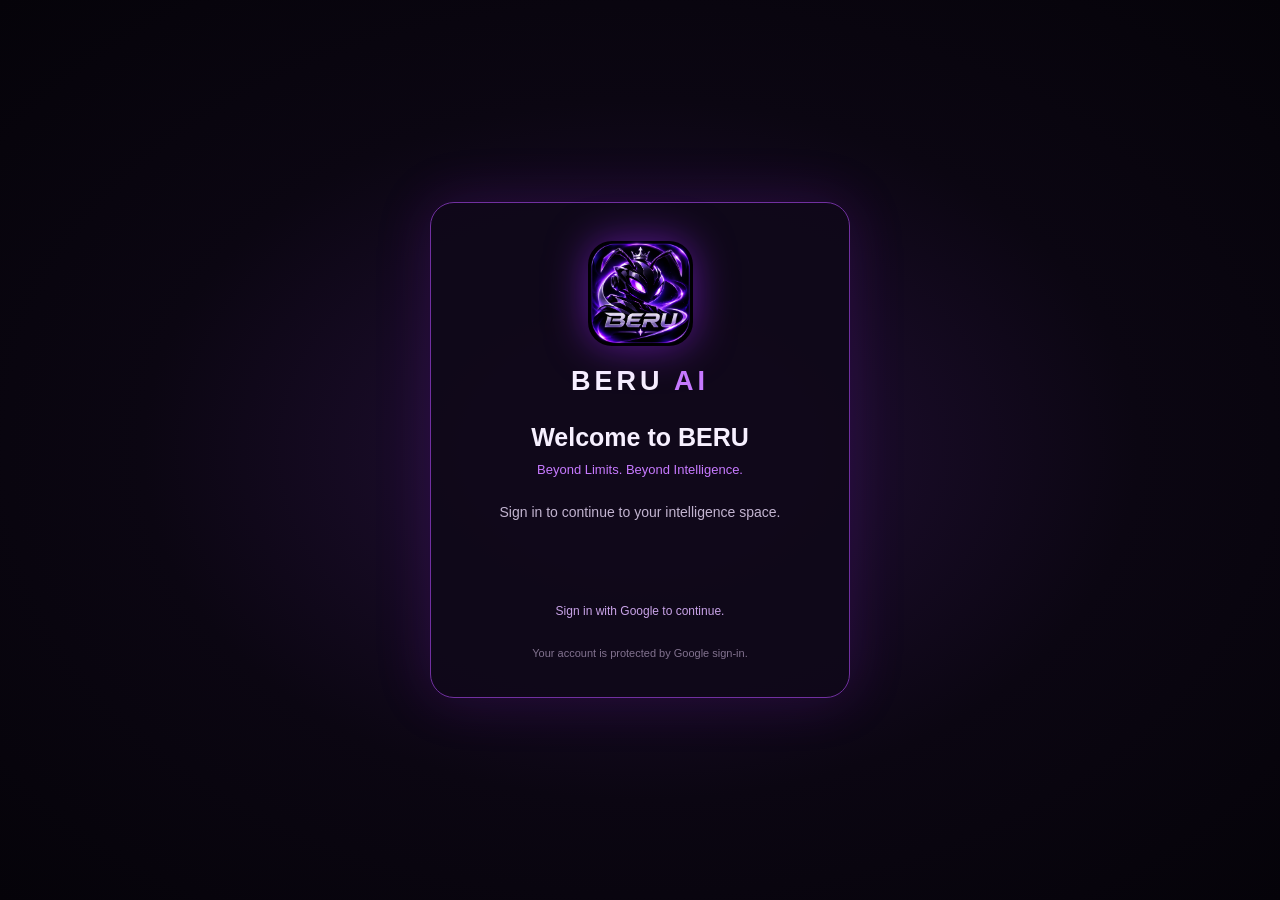
==== index.html @ 37fcba0b "Fix BERU app icons to use uploaded PNG assets" ====
<!DOCTYPE html>
<html lang="en">
<head>
  <meta charset="UTF-8">
  <meta name="viewport" content="width=device-width, initial-scale=1.0">
  <meta name="theme-color" content="#08000f">
  <meta name="mobile-web-app-capable" content="yes">
  <meta name="apple-mobile-web-app-capable" content="yes">
  <meta name="apple-mobile-web-app-status-bar-style" content="black-translucent">
  <link rel="manifest" href="manifest.json">
  <link rel="apple-touch-icon" href="assets/images/beru-logo.png">
  <meta name="description" content="BERU AI - Beyond Limits. Beyond Intelligence.">
  <title>BERU AI</title>
  <link rel="icon" type="image/png" href="assets/images/beru-pwa.png">
  <link rel="stylesheet" href="style.css">
</head>
<body>
  <section id="authScreen" class="auth-screen">
    <div class="auth-card">
      <img src="assets/images/beru-logo.png" alt="BERU AI" class="auth-logo">
      <div class="auth-brand">BERU <span>AI</span></div>
      <h1>Welcome to BERU</h1>
      <p class="auth-subtitle">Beyond Limits. Beyond Intelligence.</p>
      <p class="auth-instruction">Sign in to continue to your intelligence space.</p>
      <div id="googleButton" class="google-button"></div>
      <p id="authStatus" class="auth-status" aria-live="polite">Loading secure sign-in...</p>
      <p class="auth-note">Your account is protected by Google sign-in.</p>
    </div>
  </section>

  <div class="app" id="beruApp">
    <aside class="sidebar">
      <div class="brand">
        <img src="assets/images/beru-logo.png" alt="BERU">
        <span>BERU <b>AI</b></span>
      </div>
      <button id="newChat" class="new-chat">+ New Chat</button>
      <div class="history-heading">Recent chats</div>
      <div id="chatHistory" class="chat-history" aria-label="Chat history"></div>
      <div class="sidebar-footer">
        Beyond Limits.<br>
        Beyond Intelligence.
      </div>
    </aside>

    <main class="main">
      <header class="topbar">
        <button id="menuBtn" class="menu-btn">☰</button>
        <span>BERU AI</span>
        <div class="account-area">
          <span class="status">● ONLINE</span>
          <div id="coinBalance" class="coin-balance" hidden aria-label="BERU Coins balance"><span>✦</span><strong id="walletBalance">0</strong><small>BC</small></div>
          <button id="accountMenuBtn" class="account-menu-trigger" type="button" aria-label="Open account menu" aria-expanded="false">
            <img id="accountPicture" class="account-picture" alt="Profile" hidden>
            <span id="accountInitials" class="account-initials">B</span>
            <span class="account-trigger-name" id="accountTriggerName">Account</span>
            <span class="account-chevron">⌄</span>
          </button>
        </div>
      </header>

      <section id="commerceHub" class="commerce-hub" hidden>
        <div class="commerce-heading"><div><span class="commerce-eyebrow">BERU ECOSYSTEM</span><h1 id="commerceTitle">Subscriptions</h1><p id="commerceSubtitle">Choose the BERU plan that matches your needs.</p></div><button id="commerceBack" class="commerce-back" type="button">← Back to chat</button></div>
        <nav class="commerce-tabs" aria-label="Marketplace sections">
<button type="button" data-commerce-tab="subscriptions" class="commerce-tab active">♛ Subscriptions</button>
          <button type="button" data-commerce-tab="coins" class="commerce-tab">✦ Coins</button>
        </nav>
        <section class="commerce-view" data-commerce-view="subscriptions" hidden>
          <div class="commerce-section-intro"><h2>Choose your BERU plan</h2><p>Every plan uses BERU Coins. Higher plans provide larger daily coin allowances and higher service limits. No plan makes services unlimited.</p></div>
          <div class="plan-grid">
            <article class="plan-card"><span class="plan-name">FREE</span><strong class="plan-price">Free</strong><p class="plan-coins">100 <small>BC / day</small></p><ul><li>Core BERU assistant</li><li>Standard usage limits</li><li>Daily coin refresh</li></ul><button type="button" class="plan-button current" data-plan="FREE">Current entry plan</button></article>
            <article class="plan-card"><span class="plan-name">BASIC</span><strong class="plan-price">BASIC</strong><p class="plan-coins">300 <small>BC / day</small></p><ul><li>More daily coins</li><li>Higher usage limits</li><li>Access to eligible tools</li></ul><button type="button" class="plan-button" data-plan="BASIC" disabled>Purchase unavailable</button></article>
            <article class="plan-card featured"><span class="plan-ribbon">POPULAR</span><span class="plan-name">PRO</span><strong class="plan-price">PRO</strong><p class="plan-coins">700 <small>BC / day</small></p><ul><li>Expanded daily allowance</li><li>Higher service limits</li><li>Priority features as released</li></ul><button type="button" class="plan-button" data-plan="PRO" disabled>Purchase unavailable</button></article>
            <article class="plan-card"><span class="plan-name">ULTIMATE</span><strong class="plan-price">ULTIMATE</strong><p class="plan-coins">1,500 <small>BC / day</small></p><ul><li>Largest daily allowance</li><li>Highest plan limits</li><li>Eligible advanced tools</li></ul><button type="button" class="plan-button" data-plan="ULTIMATE" disabled>Purchase unavailable</button></article>
          </div>
          <p class="commerce-note">Plan allowances shown are current test values and can be changed from BERU Admin. Subscription checkout is not connected yet.</p>
        </section>
        <section class="commerce-view" data-commerce-view="coins" hidden>
          <div class="wallet-overview"><div><span class="commerce-eyebrow">YOUR UNIFIED WALLET</span><h2>BERU Coins</h2><p>One balance for BERU services.</p></div><div class="wallet-total"><strong id="commerceWalletBalance">—</strong><span>BC AVAILABLE</span></div></div>
          <div class="coin-info-grid"><article class="coin-info-card"><span>DAILY ALLOWANCE</span><strong id="dailyCoinAllowance">—</strong><small>Coins granted by your current plan</small></article><article class="coin-info-card"><span>ACTIVE PLAN</span><strong id="walletPlanName">FREE</strong><small id="walletPlanExpiry">Plan information</small></article><article class="coin-info-card"><span>WALLET TYPE</span><strong>Unified</strong><small>Credits are tracked by source and expiry</small></article></div>
          <div class="coin-pack-heading"><div><h3>Coin packs</h3><p>Extra coins for using BERU services.</p></div><span class="commerce-status planned">PAYMENTS COMING SOON</span></div>
          <div class="coin-pack-grid"><article class="coin-pack"><strong>Starter</strong><b>500 BC</b><small>For occasional use</small><button type="button" disabled>Not available yet</button></article><article class="coin-pack"><strong>Plus</strong><b>1,500 BC</b><small>For regular use</small><button type="button" disabled>Not available yet</button></article><article class="coin-pack"><strong>Power</strong><b>5,000 BC</b><small>For intensive use</small><button type="button" disabled>Not available yet</button></article></div>
          <section class="coin-history panel-lite"><div class="coin-history-head"><h3>Wallet activity</h3><button id="refreshWallet" type="button">↻ Refresh</button></div><div id="coinTransactions" class="coin-transactions"><p class="empty-transactions">Loading wallet activity…</p></div></section>
          <p class="commerce-note">Daily coins refresh according to your plan. Unused daily coins expire; purchased coins will follow their own expiry rules. No payment is processed in this section.</p>
        </section>
      </section>
      <section class="welcome" id="welcome">
        <img src="assets/images/beru-logo.png" alt="BERU Logo">
        <h1>AWAKEN YOUR <span>INTELLIGENCE</span></h1>
        <p>Your world of intelligence starts here.</p>
      </section>

      <section id="messages" class="messages"></section>

      <div id="attachmentPreview" class="attachment-preview" hidden></div>
      <form id="chatForm" class="chat-box">
        <input id="imageInput" type="file" accept="image/*" hidden>
        <button id="attachImageBtn" class="chat-tool-btn" type="button" aria-label="Attach image" title="Attach image">＋</button>
        <textarea id="userInput" placeholder="Ask BERU anything..." rows="1"></textarea>
        <button id="voiceBtn" class="chat-tool-btn voice-tool-btn" type="button" aria-label="Voice message" title="Voice message">🎙</button>
        <button id="sendBtn" type="submit" aria-label="Send message">➤</button>
      </form>
      <p id="voiceStatus" class="voice-status" aria-live="polite"></p>

      <footer class="disclaimer">
        BERU AI can make mistakes. Verify important information.
      </footer>
    </main>
  </div>

  <div id="accountDropdown" class="account-dropdown" hidden>
    <div class="dropdown-user">
      <img id="dropdownPicture" class="dropdown-picture" alt="" hidden>
      <span id="dropdownInitials" class="dropdown-initials">B</span>
      <div class="dropdown-user-text">
        <strong id="dropdownName">BERU User</strong>
        <small id="dropdownEmail">Signed in</small>
        <span id="dropdownPlan" class="plan-pill">FREE PLAN</span>
      </div>
    </div>
    <button class="dropdown-item" type="button" data-panel="settings"><span>⚙</span><span data-i18n="settings">Settings</span></button>
    <button class="dropdown-item" type="button" data-panel="redeem"><span>◇</span><span data-i18n="redeem">Redeem Code</span></button>
    <button class="dropdown-item account-commerce-item" type="button" data-commerce-open="subscriptions" onclick="window.openBeruCommerce(&quot;subscriptions&quot;)"><span>♛</span><span>Subscriptions &amp; Plans</span></button>
    <button class="dropdown-item account-commerce-item" type="button" data-commerce-open="coins" onclick="window.openBeruCommerce(&quot;coins&quot;)"><span>✦</span><span>BERU Coins &amp; Offers</span></button>
    <button class="dropdown-item" type="button" data-panel="about"><span>ⓘ</span><span data-i18n="about">About BERU AI</span></button>
    <button class="dropdown-item" type="button" data-panel="report"><span>⚑</span><span data-i18n="report">Report a problem</span></button>
    <div class="dropdown-divider"></div>
    <button id="menuLogoutBtn" class="dropdown-item danger" type="button"><span>↪</span><span data-i18n="logout">Log out</span></button>
  </div>

  <div id="settingsOverlay" class="settings-overlay" hidden>
    <section class="settings-dialog" role="dialog" aria-modal="true" aria-labelledby="settingsTitle">
      <header class="settings-header">
        <div><small>BERU AI</small><h2 id="settingsTitle">Settings</h2></div>
        <button id="closeSettings" class="close-settings" type="button" aria-label="Close">×</button>
      </header>
      <nav class="settings-tabs">
        <button class="settings-tab active" type="button" data-tab="preferences">Preferences</button>
        <button class="settings-tab" type="button" data-tab="redeem">Redeem Code</button>
        <button class="settings-tab" type="button" data-tab="about">About</button>
        <button class="settings-tab" type="button" data-tab="report">Report</button>
      </nav>
      <div class="settings-content">
        <section class="settings-panel active" data-panel-content="preferences">
          <h3 data-i18n="personalization">Personalization</h3>
          <label class="setting-row"><span><strong data-i18n="appearance">Appearance</strong><small data-i18n="appearanceDesc">Choose light or dark mode</small></span><select id="themeSelect"><option value="dark">Dark</option><option value="light">Light</option></select></label>
          <label class="setting-row"><span><strong data-i18n="language">Language</strong><small data-i18n="languageDesc">Choose your app language</small></span><select id="languageSelect"><option value="en">English</option><option value="ar">العربية</option><option value="fr">Français</option></select></label>
        </section>
        <section class="settings-panel" data-panel-content="redeem">
          <div class="panel-icon">◇</div><h3 data-i18n="redeemTitle">Redeem a code</h3>
          <p data-i18n="redeemDesc">Enter a BERU promo code to activate a subscription or discount.</p>
          <form id="redeemForm" class="panel-form"><input id="redeemInput" type="text" maxlength="64" autocomplete="off" placeholder="Enter your promo code" required><button type="submit" data-i18n="redeemButton">Continue</button></form>
          <p id="redeemStatus" class="panel-status" aria-live="polite">Code activation will be available when the secure redemption service is connected.</p>
        </section>
        <section class="settings-panel" data-panel-content="about">
          <div class="about-brand">BERU <span>AI</span></div><h3>Beyond Limits. Beyond Intelligence.</h3>
          <p data-i18n="aboutDesc">Your intelligent space for ideas, answers and creation.</p>
          <div class="about-version">BERU AI · Web Edition</div>
        </section>
        <section class="settings-panel" data-panel-content="report">
          <h3 data-i18n="reportTitle">Report a problem</h3><p data-i18n="reportDesc">Tell us what happened. Your report will be sent securely to the BERU team.</p>
          <form id="reportForm" class="panel-form report-form"><input id="reportSubject" type="text" maxlength="120" placeholder="Subject" required><textarea id="reportMessage" rows="4" maxlength="2000" placeholder="Describe the problem..." required></textarea><button type="submit" data-i18n="copyReport">Send report</button></form>
          <p id="reportStatus" class="panel-status" aria-live="polite"></p>
        </section>
      </div>
    </section>
  </div>

  <div id="pwaInstallBar" class="pwa-install-bar" hidden><span><strong>Install BERU AI</strong><small>Use BERU like an app on your phone.</small></span><button id="pwaInstallBtn" type="button">Install</button><button id="pwaInstallClose" type="button" aria-label="Dismiss">×</button></div>
  <script src="script.js"></script>
  <script src="pwa.js"></script>
  <script src="https://accounts.google.com/gsi/client" async defer onload="window.beruGoogleLibraryLoaded && window.beruGoogleLibraryLoaded()"></script>
</body>
</html>
---- style.css ----
:root {
  --bg: #07040d;
  --panel: #10091b;
  --purple: #941cff;
  --light-purple: #c77aff;
  --text: #f7f0ff;
  --muted: #a69ab5;
}
* { margin: 0; padding: 0; box-sizing: border-box; }
body { min-height: 100vh; background: var(--bg); color: var(--text); font-family: Arial, sans-serif; }
.auth-screen {
  min-height: 100vh; width: 100%; display: flex; align-items: center; justify-content: center;
  padding: 24px; background: radial-gradient(ellipse at center, #241039 0%, #0b0612 55%, #050309 100%);
}
.auth-card {
  width: 100%; max-width: 420px; padding: 38px 25px; text-align: center;
  background: rgba(15, 8, 25, .94); border: 1px solid #7130a0; border-radius: 24px;
  box-shadow: 0 0 55px #8d20d533;
}
.auth-logo { width: 105px; height: 105px; object-fit: cover; border-radius: 24px; margin-bottom: 16px; filter: drop-shadow(0 0 20px #9c24ff88); }
.auth-brand { font-size: 27px; font-weight: bold; letter-spacing: 4px; }
.auth-brand span { color: #c77aff; }
.auth-card h1 { margin-top: 26px; font-size: 25px; }
.auth-subtitle { margin-top: 10px; color: #c77aff; font-size: 13px; }
.auth-instruction { margin: 24px 0 20px; color: #c2b4d0; font-size: 14px; line-height: 1.6; }
.google-button { min-height: 44px; display: flex; justify-content: center; }
.auth-status { margin-top: 17px; color: #c9a3e8; font-size: 12px; min-height: 18px; }
.auth-status.error { color: #ff8b9a; }
.auth-note { margin-top: 25px; color: #82728f; font-size: 11px; }
.app { display: none; min-height: 100vh; background: linear-gradient(rgba(5,2,12,.78), rgba(5,2,12,.88)), url("assets/images/beru-background.png") center / cover fixed; }
.app.authenticated { display: flex; }
.sidebar { width: 260px; min-height: 100vh; background: rgba(8,4,16,.94); border-right: 1px solid #542080; padding: 25px 18px; display: flex; flex-direction: column; }
.brand { display: flex; align-items: center; gap: 12px; font-size: 25px; font-weight: bold; letter-spacing: 2px; margin-bottom: 45px; }
.brand img { width: 48px; height: 48px; object-fit: cover; border-radius: 12px; }
.brand b { color: var(--light-purple); }
.new-chat { padding: 15px; color: white; background: linear-gradient(110deg, #7212cb, #a32aff); border: 1px solid #d18cff; border-radius: 12px; font-size: 15px; cursor: pointer; box-shadow: 0 0 20px #8b20dc55; }
.sidebar-footer { margin-top: auto; color: #9d7bb9; font-size: 12px; line-height: 2; text-align: center; }
.main { flex: 1; min-width: 0; min-height: 100vh; display: flex; flex-direction: column; position: relative; }
.topbar { min-height: 75px; padding: 0 30px; display: flex; align-items: center; justify-content: space-between; background: rgba(10,5,18,.75); border-bottom: 1px solid #532078; font-weight: bold; letter-spacing: 2px; }
.account-area { display: flex; align-items: center; gap: 14px; }
.status { font-size: 11px; color: #bd77ff; letter-spacing: 1px; }
.account-name { max-width: 150px; overflow: hidden; text-overflow: ellipsis; white-space: nowrap; font-size: 12px; color: #d9c2ee; letter-spacing: 0; }
.logout-btn { padding: 8px 12px; border: 1px solid #7130a0; border-radius: 9px; background: #21102f; color: #e9d5ff; cursor: pointer; font-size: 12px; }
.menu-btn { display: none; background: none; color: white; border: none; font-size: 23px; }
.welcome { flex: 1; display: flex; flex-direction: column; align-items: center; justify-content: center; text-align: center; padding: 30px 15px; }
.welcome img { width: 160px; height: 160px; object-fit: cover; border-radius: 30px; filter: drop-shadow(0 0 25px #9c24ff88); margin-bottom: 25px; }
.welcome h1 { font-size: clamp(23px, 4vw, 40px); letter-spacing: 2px; }
.welcome h1 span { display: block; margin-top: 10px; color: #bd71ff; text-shadow: 0 0 20px #a329ff; }
.welcome p { color: var(--muted); margin-top: 17px; font-size: 15px; }
.messages { width: 100%; max-width: 850px; margin: 0 auto; padding: 15px 20px; }
.chat-box { width: calc(100% - 40px); max-width: 850px; margin: 20px auto 10px; padding: 12px 15px; display: flex; align-items: center; gap: 12px; background: rgba(19,10,30,.95); border: 1px solid #8736c2; border-radius: 18px; box-shadow: 0 0 25px #8d19d522; }
.chat-box textarea { flex: 1; resize: none; outline: none; border: none; background: transparent; color: white; font-size: 15px; padding: 10px; font-family: inherit; }
.chat-box textarea::placeholder { color: #8e7a9f; }
.chat-box button { width: 43px; height: 43px; border: none; border-radius: 12px; color: white; background: linear-gradient(135deg, #8d20e6, #c45aff); font-size: 20px; cursor: pointer; }
.chat-box button:hover { box-shadow: 0 0 20px #b348ff; }
.disclaimer { text-align: center; padding: 10px 15px 20px; font-size: 11px; color: #887895; }
@media (max-width: 700px) {
  .sidebar { display: none; }
  .menu-btn { display: block; }
  .topbar { min-height: 65px; padding: 0 12px; letter-spacing: 1px; }
  .account-area { gap: 7px; }
  .account-name { display: none; }
  .status { font-size: 9px; }
  .logout-btn { padding: 7px 8px; }
  .welcome img { width: 125px; height: 125px; }
  .welcome h1 { font-size: 25px; }
  .chat-box { width: calc(100% - 24px); }
  .sidebar.open { display: flex !important; position: fixed; z-index: 1000; top: 65px; bottom: 0; left: 0; width: 260px; min-height: auto; box-shadow: 10px 0 35px #000; }
}


/* BERU account profile */
.account-profile {
  display: flex;
  align-items: center;
  gap: 9px;
  min-width: 0;
}
.account-picture {
  width: 34px;
  height: 34px;
  border-radius: 50%;
  object-fit: cover;
  border: 1px solid #b66aff;
  box-shadow: 0 0 12px #9c35df55;
}
.account-details {
  display: flex;
  flex-direction: column;
  gap: 3px;
  min-width: 0;
}
.account-plan {
  color: #c77aff;
  font-size: 9px;
  font-weight: bold;
  letter-spacing: 1px;
}
@media (max-width: 700px) {
  .account-profile { gap: 0; }
  .account-picture { width: 30px; height: 30px; }
  .account-details { display: none; }
}


/* Account dropdown and settings workspace */
.account-menu-trigger { display:flex; align-items:center; gap:9px; padding:6px 10px; border:1px solid #63318a; border-radius:14px; background:rgba(35,16,52,.82); color:var(--text); cursor:pointer; }
.account-trigger-name { max-width:125px; overflow:hidden; text-overflow:ellipsis; white-space:nowrap; font-size:12px; letter-spacing:0; }
.account-chevron { color:#c77aff; font-size:18px; }
.account-initials,.dropdown-initials { width:34px; height:34px; display:flex; align-items:center; justify-content:center; border-radius:50%; background:linear-gradient(135deg,#7621b5,#c45aff); color:#fff; font-weight:bold; border:1px solid #d9a6ff; }
.account-dropdown { position:fixed; z-index:1500; top:68px; right:18px; width:min(320px,calc(100vw - 24px)); padding:10px; border:1px solid #63318a; border-radius:17px; background:#130b1e; box-shadow:0 18px 55px #0009; color:#f7f0ff; }
.account-dropdown[hidden],.settings-overlay[hidden] { display:none !important; }
.dropdown-user { display:flex; align-items:center; gap:12px; padding:12px 10px 15px; }
.dropdown-picture { width:43px; height:43px; border-radius:50%; object-fit:cover; border:1px solid #bd71ff; }
.dropdown-initials { width:43px; height:43px; flex:none; }
.dropdown-user-text { display:flex; flex-direction:column; gap:4px; min-width:0; }
.dropdown-user-text strong { font-size:14px; overflow:hidden; text-overflow:ellipsis; white-space:nowrap; }
.dropdown-user-text small { color:#aa9bb8; font-size:11px; overflow:hidden; text-overflow:ellipsis; }
.plan-pill { align-self:flex-start; padding:3px 7px; border-radius:20px; color:#e4c4ff; background:#49206a; font-size:9px; font-weight:bold; letter-spacing:1px; }
.dropdown-item { width:100%; display:flex; align-items:center; gap:12px; padding:12px 11px; border:0; border-radius:10px; background:transparent; color:#eee2f8; text-align:left; cursor:pointer; font-size:13px; }
.dropdown-item:hover { background:#2a173b; }
.dropdown-item > span:first-child { width:20px; color:#c77aff; text-align:center; font-size:17px; }
.dropdown-item.danger { color:#ffb3bd; }
.dropdown-divider { height:1px; margin:5px 4px; background:#392448; }
.settings-overlay { position:fixed; inset:0; z-index:2000; display:flex; align-items:center; justify-content:center; padding:16px; background:#05020bcc; backdrop-filter:blur(7px); }
.settings-dialog { width:min(720px,100%); max-height:min(760px,92vh); overflow:auto; border:1px solid #6c3592; border-radius:20px; background:#10091a; color:#f7f0ff; box-shadow:0 25px 90px #000b; }
.settings-header { display:flex; align-items:center; justify-content:space-between; padding:22px 24px; border-bottom:1px solid #392448; }
.settings-header small { color:#b66aff; letter-spacing:2px; font-size:10px; }
.settings-header h2 { margin-top:5px; font-size:23px; }
.close-settings { width:35px; height:35px; border:0; border-radius:9px; background:#281638; color:#fff; font-size:25px; cursor:pointer; }
.settings-tabs { display:flex; gap:5px; padding:12px 18px; overflow-x:auto; border-bottom:1px solid #392448; }
.settings-tab { flex:none; padding:9px 12px; border:0; border-radius:9px; background:transparent; color:#b9a8c8; cursor:pointer; font-size:12px; }
.settings-tab.active { background:#462064; color:#fff; }
.settings-content { padding:24px; }
.settings-panel { display:none; }
.settings-panel.active { display:block; }
.settings-panel h3 { margin-bottom:9px; font-size:18px; }
.settings-panel p { color:#aa9bb8; font-size:13px; line-height:1.7; }
.setting-row { display:flex; align-items:center; justify-content:space-between; gap:15px; padding:17px 0; border-bottom:1px solid #392448; }
.setting-row span { display:flex; flex-direction:column; gap:5px; }
.setting-row strong { font-size:14px; }
.setting-row small { color:#aa9bb8; font-size:11px; }
.setting-row select,.panel-form input,.panel-form textarea { padding:11px 12px; border:1px solid #654080; border-radius:10px; background:#1c1028; color:#fff; outline:none; }
.panel-icon { color:#c77aff; font-size:30px; margin-bottom:10px; }
.panel-form { display:flex; gap:9px; margin-top:18px; }
.panel-form input { flex:1; min-width:0; }
.panel-form button { padding:11px 16px; border:0; border-radius:10px; background:linear-gradient(110deg,#7212cb,#a32aff); color:#fff; font-weight:bold; cursor:pointer; }
.panel-status { margin-top:13px; font-size:12px !important; }
.about-brand { margin:8px 0 18px; font-size:28px; font-weight:bold; letter-spacing:4px; }
.about-brand span { color:#c77aff; }
.about-version { margin-top:22px; color:#9d7bb9; font-size:11px; }
.report-form { flex-direction:column; }
.report-form textarea { resize:vertical; min-height:110px; font:inherit; }
.report-form button { align-self:flex-start; }
:root[data-theme="light"] { --bg:#f4f0f8; --panel:#fff; --text:#21142d; --muted:#655a70; }
:root[data-theme="light"] body { background:#f4f0f8; color:#21142d; }
:root[data-theme="light"] .app { background:linear-gradient(#ffffffd9,#f7f2fbe8),url("assets/images/beru-background.png") center/cover fixed; }
:root[data-theme="light"] .topbar,:root[data-theme="light"] .sidebar { background:rgba(255,255,255,.94); color:#281638; border-color:#dfc8ef; }
:root[data-theme="light"] .chat-box { background:#fff; border-color:#c7a2df; }
:root[data-theme="light"] .chat-box textarea { color:#21142d; }
:root[data-theme="light"] .welcome p,:root[data-theme="light"] .disclaimer { color:#655a70; }
:root[data-theme="light"] .account-dropdown,:root[data-theme="light"] .settings-dialog { background:#fff; color:#241530; }
:root[data-theme="light"] .dropdown-item { color:#352344; }
:root[data-theme="light"] .dropdown-item:hover { background:#f0e5f8; }
:root[data-theme="light"] .settings-header,:root[data-theme="light"] .settings-tabs,:root[data-theme="light"] .setting-row { border-color:#eadcf2; }
:root[data-theme="light"] .settings-panel p,:root[data-theme="light"] .setting-row small,:root[data-theme="light"] .dropdown-user-text small { color:#71627e; }
:root[data-theme="light"] .setting-row select,:root[data-theme="light"] .panel-form input,:root[data-theme="light"] .panel-form textarea { background:#faf7fc; color:#241530; border-color:#d5c0e3; }
@media(max-width:700px) {
 .account-trigger-name,.account-chevron { display:none; }
 .account-menu-trigger { padding:4px; border-radius:50%; }
 .account-dropdown { top:61px; right:10px; }
 .settings-overlay { padding:8px; align-items:flex-end; }
 .settings-dialog { max-height:92vh; border-radius:18px 18px 12px 12px; }
 .settings-content { padding:18px; }
 .settings-header { padding:17px 18px; }
 .panel-form { flex-direction:column; }
 .panel-form button { width:100%; }
}


/* Fix avatar fallbacks and force the selected settings panel to render */
.account-initials[hidden],
.dropdown-initials[hidden],
.account-picture[hidden],
.dropdown-picture[hidden] { display:none !important; }
.settings-panel[hidden] { display:none !important; }
.settings-panel:not([hidden]) { display:block !important; }
.settings-content { display:block !important; min-height:190px; }
.settings-panel h3 { display:block; color:inherit; margin:0 0 12px; }
.settings-panel p { display:block; }


/* Chat attachments and voice input */
.chat-box { gap:8px; }
.chat-tool-btn { flex:none; width:39px; height:39px; border:1px solid #75409a; border-radius:11px; background:#241333; color:#d9a6ff; font-size:21px; cursor:pointer; display:flex; align-items:center; justify-content:center; }
.chat-tool-btn:hover { background:#462064; }
.voice-tool-btn { font-size:18px; }
.voice-tool-btn.recording { background:#8c1d42; color:#fff; border-color:#ff779d; animation:voicePulse 1s infinite; }
@keyframes voicePulse { 50% { box-shadow:0 0 0 6px #ff4f8233; } }
.attachment-preview { width:calc(100% - 40px); max-width:850px; margin:10px auto 0; padding:8px 12px; display:flex; align-items:center; gap:10px; border:1px solid #75409a; border-radius:13px; background:#160d21; color:#d9c2ee; font-size:12px; }
.attachment-preview[hidden] { display:none !important; }
.attachment-preview img { width:54px; height:54px; object-fit:cover; border-radius:8px; }
.attachment-preview span { flex:1; overflow:hidden; text-overflow:ellipsis; white-space:nowrap; }
.attachment-preview button { border:0; background:transparent; color:#ff9bb4; font-size:24px; cursor:pointer; }
.voice-status { min-height:17px; padding:0 20px 8px; text-align:center; color:#b98bd6; font-size:11px; }
.message-bubble { max-width:85%; padding:12px; margin:0 20px 12px auto; border:1px solid #9636d5; border-radius:14px; background:#351052; }
.image-message { width:fit-content; }
.chat-attached-image { display:block; max-width:min(260px,65vw); max-height:320px; object-fit:contain; border-radius:9px; }
.image-caption { margin-top:6px; color:#d9c2ee; font-size:10px; overflow-wrap:anywhere; }
:root[data-theme="light"] .attachment-preview { background:#fff; color:#352344; }
:root[data-theme="light"] .chat-tool-btn { background:#f2e6fa; color:#6f2b9a; }
@media(max-width:700px) {
 .chat-box { width:calc(100% - 24px); padding:9px; gap:5px; }
 .chat-tool-btn { width:34px; height:36px; }
 .chat-box textarea { min-width:0; padding:7px 4px; font-size:14px; }
 .chat-box button[type="submit"] { width:39px; height:39px; flex:none; }
 .attachment-preview { width:calc(100% - 24px); }
}


/* Conversation history */
.history-heading { margin:24px 8px 10px; color:#b98bd6; font-size:11px; font-weight:700; letter-spacing:1.2px; text-transform:uppercase; }
.chat-history { display:flex; flex-direction:column; gap:5px; overflow-y:auto; max-height:calc(100vh - 245px); padding:0 2px 12px; }
.history-empty { padding:8px 9px; color:#8e7a9f; font-size:11px; line-height:1.6; }
.history-row { display:flex; align-items:center; gap:4px; border:1px solid transparent; border-radius:10px; }
.history-row.active { background:#28143a; border-color:#60327f; }
.history-open { flex:1; min-width:0; padding:10px 9px; overflow:hidden; border:0; background:transparent; color:#d9c2ee; text-align:left; text-overflow:ellipsis; white-space:nowrap; font-size:12px; cursor:pointer; }
.history-delete { flex:none; width:28px; height:28px; border:0; border-radius:7px; background:transparent; color:#a98dbb; font-size:18px; cursor:pointer; }
.history-delete:hover { background:#49203a; color:#ff9bb4; }
:root[data-theme="light"] .history-open { color:#352344; }
:root[data-theme="light"] .history-row.active { background:#f0e5f8; border-color:#d5b6e8; }
:root[data-theme="light"] .history-heading,:root[data-theme="light"] .history-empty { color:#78618a; }
@media(max-width:700px) {
  .chat-history { max-height:calc(100vh - 220px); }
}


/* BERU Coins wallet balance */
.coin-balance{display:flex;align-items:center;gap:5px;padding:7px 10px;border:1px solid #8b682b;border-radius:12px;background:linear-gradient(135deg,#2a1d0b,#17101d);color:#f3cf78;font-size:12px;white-space:nowrap;box-shadow:0 0 14px #d6a33a18}.coin-balance>span{font-size:15px}.coin-balance strong{font-size:13px;font-variant-numeric:tabular-nums}.coin-balance small{font-size:9px;letter-spacing:.6px;color:#c9a85f}.coin-balance[hidden]{display:none!important}@media(max-width:700px){.coin-balance{padding:6px 8px;gap:4px}.coin-balance strong{font-size:11px}.account-area{gap:6px}}



/* BERU marketplace: store, subscriptions and unified coins wallet */
.commerce-nav-title{padding:20px 10px 7px;color:#9876ad;font-size:9px;font-weight:800;letter-spacing:1.5px}
.commerce-nav-btn{display:flex;align-items:center;gap:11px;width:100%;padding:11px 12px;border:1px solid transparent;border-radius:11px;background:transparent;color:#c8b5d8;text-align:left;font-size:12px;cursor:pointer}
.commerce-nav-btn span{width:18px;color:#e7bd65;text-align:center;font-size:16px}
.commerce-nav-btn:hover{background:#21112f;border-color:#5b3472;color:#fff}
.commerce-hub{width:min(1160px,100%);margin:0 auto;padding:26px 28px 42px;overflow-y:auto;max-height:calc(100vh - 74px)}
.commerce-hub[hidden]{display:none!important}
.commerce-heading{display:flex;align-items:center;justify-content:space-between;gap:14px;margin-bottom:22px}
.commerce-eyebrow{display:block;color:#d4ad61;font-size:9px;font-weight:800;letter-spacing:2px}
.commerce-heading h1{margin:5px 0;font-size:28px;color:#f5eaff}
.commerce-heading p,.commerce-section-intro p,.commerce-intro p{margin:0;color:#a994ba;font-size:12px;line-height:1.7}
.commerce-back{border:1px solid #523269;border-radius:10px;background:#170d23;color:#ddc8ee;padding:9px 12px;font-size:11px;white-space:nowrap}
.commerce-tabs{display:flex;gap:8px;border-bottom:1px solid #382148;margin-bottom:22px;overflow-x:auto}
.commerce-tab{padding:11px 16px;border:0;border-bottom:2px solid transparent;background:transparent;color:#a994ba;font-size:12px;white-space:nowrap;cursor:pointer}
.commerce-tab.active{border-bottom-color:#d4ad61;color:#f3d48a}
.commerce-view[hidden]{display:none!important}
.commerce-intro{display:flex;align-items:center;gap:15px;padding:19px;margin-bottom:18px;border:1px solid #4a315c;border-radius:16px;background:linear-gradient(110deg,#241333,#15101d)}
.commerce-mark{display:grid;place-items:center;width:48px;height:48px;flex:none;border-radius:14px;background:#34213b;color:#f0ca78;font-size:24px}
.commerce-intro h2,.commerce-section-intro h2{margin:0 0 5px;font-size:17px;color:#f4e9ff}
.commerce-grid{display:grid;grid-template-columns:repeat(3,minmax(0,1fr));gap:13px}
.commerce-card{position:relative;min-height:205px;padding:17px;border:1px solid #382448;border-radius:15px;background:linear-gradient(150deg,#170e22,#100a17);display:flex;flex-direction:column;align-items:flex-start}
.commerce-card-icon{display:grid;place-items:center;width:39px;height:39px;border-radius:12px;background:#2b1838;color:#e5bd70;font-size:20px;margin-bottom:13px}
.commerce-status{display:inline-flex;align-items:center;padding:4px 7px;border-radius:30px;font-size:8px;font-weight:800;letter-spacing:.8px}
.commerce-status.available{background:#173427;color:#81ddb0}.commerce-status.planned{background:#302314;color:#e5c17b}
.commerce-card>.commerce-status{position:absolute;top:17px;right:14px}
.commerce-card h3{margin:10px 0 5px;font-size:14px;color:#f1e6fa}
.commerce-card p{margin:0 0 15px;color:#a28eaf;font-size:11px;line-height:1.65;flex:1}
.commerce-action,.plan-button{width:100%;padding:10px 12px;border:1px solid #71438d;border-radius:9px;background:linear-gradient(110deg,#60258a,#39164f);color:#f8edff;font-size:11px;font-weight:700;cursor:pointer}
.commerce-action:disabled,.plan-button:disabled,.coin-pack button:disabled{opacity:.48;cursor:not-allowed}
.commerce-section-intro{margin-bottom:18px}
.commerce-section-intro h2{font-size:20px}
.plan-grid{display:grid;grid-template-columns:repeat(4,minmax(0,1fr));gap:12px}
.plan-card{position:relative;display:flex;flex-direction:column;padding:17px 14px;border:1px solid #463052;border-radius:15px;background:linear-gradient(155deg,#1b1026,#100a17);overflow:hidden}
.plan-card.featured{border-color:#b58a42;box-shadow:0 0 20px #d0a44a12}
.plan-name{color:#d3b5e7;font-size:10px;font-weight:900;letter-spacing:1.5px}
.plan-price{margin-top:9px;font-size:22px;color:#fff}
.plan-coins{margin:9px 0 12px;color:#f0c96f;font-size:21px;font-weight:900}
.plan-coins small{font-size:10px;font-weight:600;color:#bba77c}
.plan-card ul{padding-left:17px;margin:0 0 18px;flex:1;color:#b7a4c4;font-size:10px;line-height:2}
.plan-button{margin-top:auto}
.plan-button.current{background:#183426;border-color:#35684d;color:#9de5bd}
.plan-ribbon{position:absolute;right:-25px;top:13px;transform:rotate(35deg);width:95px;text-align:center;background:#b58a42;color:#170f0a;font-size:8px;font-weight:900;padding:4px}
.commerce-note{margin:16px 0 0;color:#927fa1;font-size:10px;line-height:1.7}
.wallet-overview{display:flex;align-items:center;justify-content:space-between;gap:15px;padding:20px;border:1px solid #70542d;border-radius:16px;background:linear-gradient(110deg,#291d0d,#17101d)}
.wallet-overview h2{margin:5px 0;font-size:21px;color:#fff0cb}.wallet-overview p{margin:0;color:#bcae94;font-size:11px}
.wallet-total{display:flex;flex-direction:column;align-items:flex-end}
.wallet-total strong{font-size:31px;color:#f2cc72;font-variant-numeric:tabular-nums}
.wallet-total span{font-size:8px;letter-spacing:1.5px;color:#c5a75f;font-weight:800}
.coin-info-grid{display:grid;grid-template-columns:repeat(3,minmax(0,1fr));gap:11px;margin:13px 0 22px}
.coin-info-card{padding:15px;border:1px solid #382448;border-radius:13px;background:#140d1d}
.coin-info-card>span{display:block;color:#987fa8;font-size:8px;letter-spacing:1px;font-weight:800}
.coin-info-card strong{display:block;margin:8px 0 3px;color:#f0d18b;font-size:19px}
.coin-info-card small{color:#a28eaf;font-size:9px}
.coin-pack-heading{display:flex;justify-content:space-between;align-items:center;gap:12px;margin:0 0 12px}
.coin-pack-heading h3,.coin-history h3{margin:0;color:#f0e5fa;font-size:14px}
.coin-pack-heading p{margin:4px 0 0;color:#9f8ba9;font-size:10px}
.coin-pack-grid{display:grid;grid-template-columns:repeat(3,minmax(0,1fr));gap:11px}
.coin-pack{display:flex;flex-direction:column;gap:7px;padding:15px;border:1px solid #49334f;border-radius:13px;background:#160e1d}
.coin-pack strong{font-size:11px;color:#d5c2e1}.coin-pack b{font-size:21px;color:#efc66d}.coin-pack small{color:#9d8aa9;font-size:9px}
.coin-pack button{margin-top:5px;padding:9px;border:1px solid #4b3855;border-radius:8px;background:#21172a;color:#bcaac7;font-size:9px}
.panel-lite{margin-top:20px;padding:16px;border:1px solid #382448;border-radius:14px;background:#130c1b}
.coin-history-head{display:flex;justify-content:space-between;align-items:center;margin-bottom:10px}
.coin-history-head button{border:1px solid #4b345c;border-radius:8px;background:#20142b;color:#d9c5e8;padding:6px 9px;font-size:10px}
.coin-transactions{display:grid;gap:7px}
.transaction-row{display:flex;justify-content:space-between;align-items:center;gap:10px;padding:10px;border:1px solid #2d1e39;border-radius:9px;background:#100a16}
.transaction-info{min-width:0}.transaction-info strong{display:block;color:#e6d8ef;font-size:10px}.transaction-info small{display:block;color:#8e7b9a;font-size:9px;margin-top:3px}
.transaction-amount{font-size:11px;font-weight:800;white-space:nowrap}.transaction-amount.credit{color:#80dca9}.transaction-amount.debit{color:#f19aa8}
.empty-transactions{padding:18px;text-align:center;color:#8f7c9b;font-size:10px}
@media(max-width:950px){.plan-grid{grid-template-columns:repeat(2,minmax(0,1fr))}.commerce-grid{grid-template-columns:repeat(2,minmax(0,1fr))}}
@media(max-width:700px){.commerce-nav-title{display:none}.commerce-nav-btn{width:auto;min-width:max-content;padding:8px 10px;font-size:10px;gap:6px}.commerce-hub{padding:20px 13px 30px;max-height:calc(100vh - 58px)}.commerce-heading h1{font-size:23px}.commerce-heading{align-items:flex-start}.commerce-back{font-size:9px;padding:8px}.commerce-grid{grid-template-columns:1fr 1fr;gap:9px}.commerce-card{min-height:210px;padding:12px}.commerce-card>.commerce-status{top:12px;right:9px;font-size:7px}.commerce-card h3{font-size:12px}.commerce-card p{font-size:10px}.commerce-action{padding:9px 6px;font-size:9px}.plan-grid{grid-template-columns:1fr 1fr;gap:8px}.plan-card{padding:13px 10px}.plan-price{font-size:18px}.plan-coins{font-size:18px}.plan-card ul{font-size:9px}.coin-info-grid{grid-template-columns:1fr 1fr}.coin-info-card:last-child{grid-column:1/-1}.coin-pack-grid{grid-template-columns:1fr}.coin-pack{display:grid;grid-template-columns:1fr auto;align-items:center}.coin-pack small{grid-column:1}.coin-pack button{grid-column:1/-1}.wallet-total strong{font-size:24px}.commerce-intro{padding:13px}.commerce-intro h2{font-size:14px}.commerce-intro p{font-size:10px}.commerce-tabs{gap:0}.commerce-tab{padding:10px 12px;font-size:10px}}


.main>.welcome[hidden],.main>.messages[hidden],.main>.chat-box[hidden],.main>.voice-status[hidden],.main>.attachment-preview[hidden]{display:none!important}


/* BERU services navigation refresh */
.topbar-commerce{display:flex;align-items:center;gap:9px;margin-left:auto;margin-right:18px}
.topbar-service-btn{display:inline-flex;align-items:center;justify-content:center;gap:8px;min-height:40px;padding:0 15px;border:1px solid rgba(210,174,103,.34);border-radius:12px;background:linear-gradient(145deg,rgba(45,32,26,.92),rgba(20,14,24,.96));color:#f1dfb8;font-size:12px;font-weight:700;cursor:pointer;transition:transform .18s,border-color .18s,background .18s;white-space:nowrap}
.topbar-service-btn:hover{transform:translateY(-1px);border-color:#d4ad61;background:linear-gradient(145deg,#45321e,#21162b);box-shadow:0 7px 22px #0005}
.topbar-service-btn .service-icon{display:grid;place-items:center;width:22px;height:22px;border-radius:7px;background:#d4ad611c;color:#e5c47d;font-size:15px}
.coins-service-btn{border-color:rgba(196,151,67,.6);background:linear-gradient(120deg,#3b2a18,#201629)}
.commerce-hub{width:min(1120px,100%);margin:22px auto 30px;padding:clamp(18px,3vw,34px);max-height:calc(100vh - 125px);border:1px solid #3e2d4b;border-radius:22px;background:linear-gradient(145deg,rgba(19,12,27,.97),rgba(10,8,16,.98));box-shadow:0 22px 65px #0006}
.commerce-heading{padding-bottom:20px;border-bottom:1px solid #392a43}
.commerce-heading h1{font-size:clamp(24px,3vw,32px)}
.commerce-heading p{font-size:13px}
.commerce-tabs{gap:10px;margin:20px 0 24px;border:0}
.commerce-tab{padding:11px 17px;border:1px solid #3b2b48;border-radius:11px;background:#160f20;color:#bcaec7;font-weight:700}
.commerce-tab.active{border-color:#b48a49;background:linear-gradient(120deg,#3b2c1c,#21172b);color:#f3d58e}
.commerce-section-intro{padding:19px 20px;margin-bottom:18px;border:1px solid #3e304a;border-radius:16px;background:linear-gradient(120deg,#21172b,#15101d)}
.plan-grid{gap:15px}
.plan-card{border-radius:17px;padding:21px;background:linear-gradient(155deg,#1c1425,#100c17);border-color:#40304b;box-shadow:0 9px 25px #0002}
.plan-card.featured{border-color:#b18a4d;box-shadow:0 0 0 1px #b18a4d33,0 12px 32px #0004}
.plan-coins{color:#f0d18d}
.plan-button{min-height:42px;border-radius:11px;background:linear-gradient(110deg,#65451f,#8d6934);border-color:#b38b4e;font-size:12px}
.plan-button.current{background:#183629;border-color:#397b58;color:#a6e5bd}
.wallet-overview{padding:22px;border:1px solid #4b3a4a;border-radius:17px;background:radial-gradient(circle at 90% 15%,#49351e77,transparent 38%),linear-gradient(120deg,#21172b,#120d19)}
.wallet-total{padding:14px 20px;border:1px solid #a17a3e66;border-radius:14px;background:#100d17}
.wallet-total strong{font-size:30px;color:#f2d48d}
.coin-info-card,.coin-pack{border-radius:15px;border-color:#403149;background:linear-gradient(145deg,#1c1425,#100c17)}
.coin-pack button{border-radius:10px;background:#2b202d;color:#a99aaa;border-color:#514052}
.panel-lite{border-radius:15px;border-color:#403149;background:#130e1b}
.coin-history-head button{border:1px solid #6d5736;border-radius:9px;padding:8px 12px;background:#2b2118;color:#f0d69d;cursor:pointer}
@media(max-width:700px){
 .topbar{gap:6px;padding:0 8px;min-height:64px}
 .topbar-commerce{gap:5px;margin:0 4px 0 auto}
 .topbar-service-btn{min-height:35px;padding:0 7px;gap:4px;border-radius:9px;font-size:9px}
 .topbar-service-btn .service-icon{width:17px;height:17px;font-size:12px}
 .account-area{gap:4px}
 .account-trigger-name,.account-chevron,.status{display:none}
 .account-menu-trigger{padding:3px;border-radius:50%;background:#21172b}
 .account-picture,.account-initials{width:31px;height:31px}
 .commerce-hub{width:calc(100% - 16px);margin:9px auto 16px;padding:15px 11px;max-height:calc(100vh - 82px);border-radius:16px}
 .commerce-heading{align-items:flex-start;flex-direction:column;gap:11px}
 .commerce-heading h1{font-size:23px}
 .commerce-tabs{margin:13px 0 17px}
 .commerce-tab{flex:1;padding:10px 7px;font-size:10px}
 .plan-grid,.coin-info-grid,.coin-pack-grid{grid-template-columns:1fr;gap:11px}
 .plan-card{padding:17px}
 .wallet-overview{align-items:flex-start;flex-direction:column;gap:13px}
}


/* Account dropdown links for subscriptions and coins */
.account-commerce-item{border:1px solid #4b3a2a;background:linear-gradient(110deg,#211a1c,#17111e);margin-top:5px;color:#f0dfbf}
.account-commerce-item>span:first-child{color:#d7b36c}
.account-commerce-item:hover{background:linear-gradient(110deg,#382b1d,#291a35);border-color:#b18a4d}


/* Temporary PWA install prompt */
.pwa-install-bar { position:fixed; z-index:3000; left:12px; right:12px; bottom:12px; max-width:520px; margin:0 auto; display:flex; align-items:center; gap:12px; padding:12px 14px; border:1px solid #9b63c6; border-radius:16px; background:rgba(19,9,31,.97); color:#f7f0ff; box-shadow:0 12px 40px #0009; }
.pwa-install-bar[hidden] { display:none !important; }
.pwa-install-bar span { flex:1; display:flex; flex-direction:column; gap:4px; min-width:0; }
.pwa-install-bar strong { font-size:13px; }
.pwa-install-bar small { color:#c3b0d2; font-size:11px; }
.pwa-install-bar button { border:0; border-radius:10px; padding:9px 13px; background:linear-gradient(110deg,#8b20d6,#c45aff); color:#fff; font-weight:bold; }
.pwa-install-bar button:last-child { padding:5px 9px; background:transparent; font-size:20px; color:#d6c5e5; }
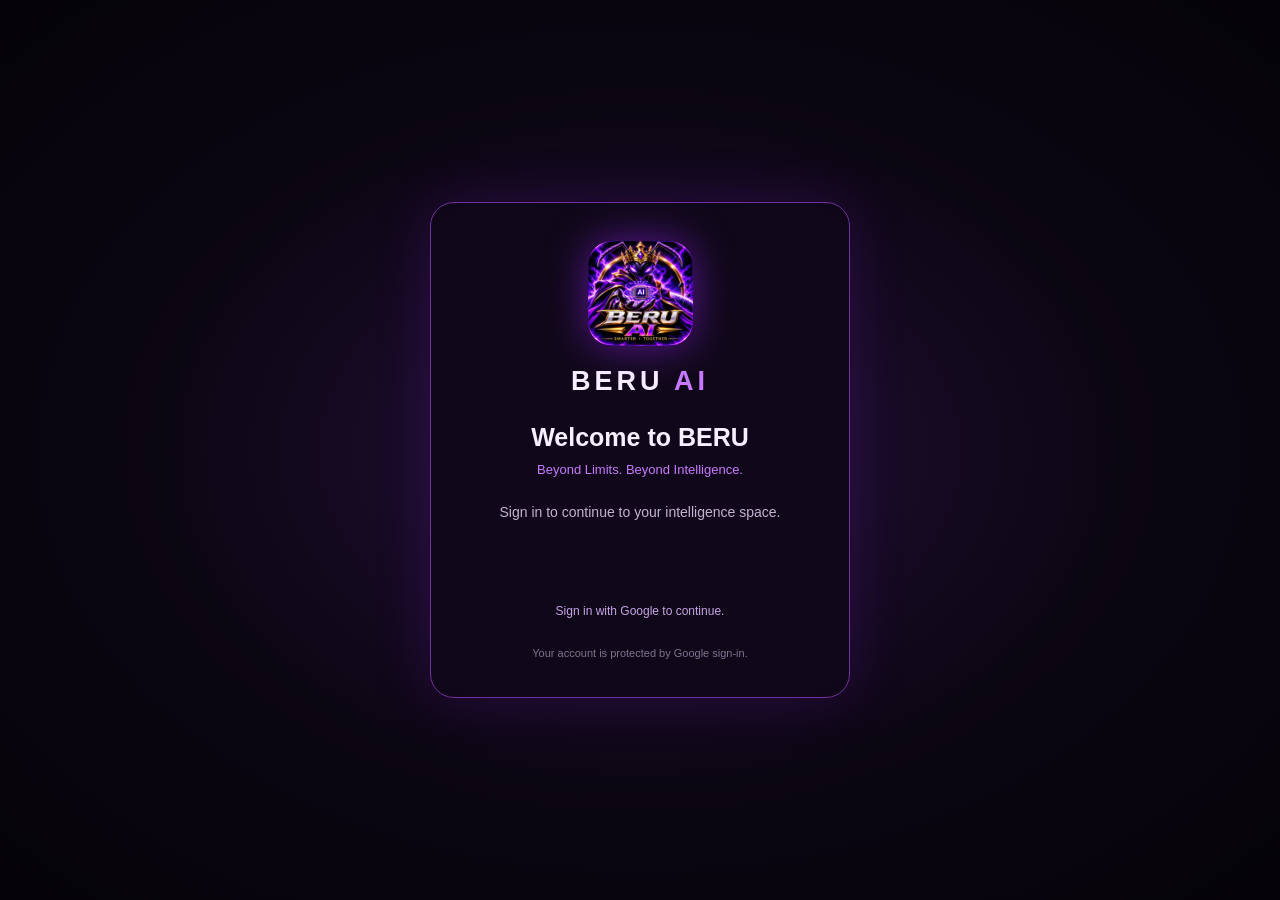
==== commit e77b2a6e: "Restore BERU app logo using available image asset and correct icon MIME type" ====
--- a/index.html
+++ b/index.html
@@ -9,16 +9,16 @@
   <meta name="apple-mobile-web-app-capable" content="yes">
   <meta name="apple-mobile-web-app-status-bar-style" content="black-translucent">
   <link rel="manifest" href="manifest.json">
-  <link rel="apple-touch-icon" href="assets/images/beru-logo.png">
+  <link rel="apple-touch-icon" href="assets/images/beru-pwa.png">
   <meta name="description" content="BERU AI - Beyond Limits. Beyond Intelligence.">
   <title>BERU AI</title>
-  <link rel="icon" type="image/png" href="assets/images/beru-pwa.png">
+  <link rel="icon" type="image/jpeg" href="assets/images/beru-pwa.png">
   <link rel="stylesheet" href="style.css">
 </head>
 <body>
   <section id="authScreen" class="auth-screen">
     <div class="auth-card">
-      <img src="assets/images/beru-logo.png" alt="BERU AI" class="auth-logo">
+      <img src="assets/images/beru-pwa.png" alt="BERU AI" class="auth-logo">
       <div class="auth-brand">BERU <span>AI</span></div>
       <h1>Welcome to BERU</h1>
       <p class="auth-subtitle">Beyond Limits. Beyond Intelligence.</p>
@@ -32,7 +32,7 @@
   <div class="app" id="beruApp">
     <aside class="sidebar">
       <div class="brand">
-        <img src="assets/images/beru-logo.png" alt="BERU">
+        <img src="assets/images/beru-pwa.png" alt="BERU">
         <span>BERU <b>AI</b></span>
       </div>
       <button id="newChat" class="new-chat">+ New Chat</button>
@@ -86,7 +86,7 @@
         </section>
       </section>
       <section class="welcome" id="welcome">
-        <img src="assets/images/beru-logo.png" alt="BERU Logo">
+        <img src="assets/images/beru-pwa.png" alt="BERU Logo">
         <h1>AWAKEN YOUR <span>INTELLIGENCE</span></h1>
         <p>Your world of intelligence starts here.</p>
       </section>
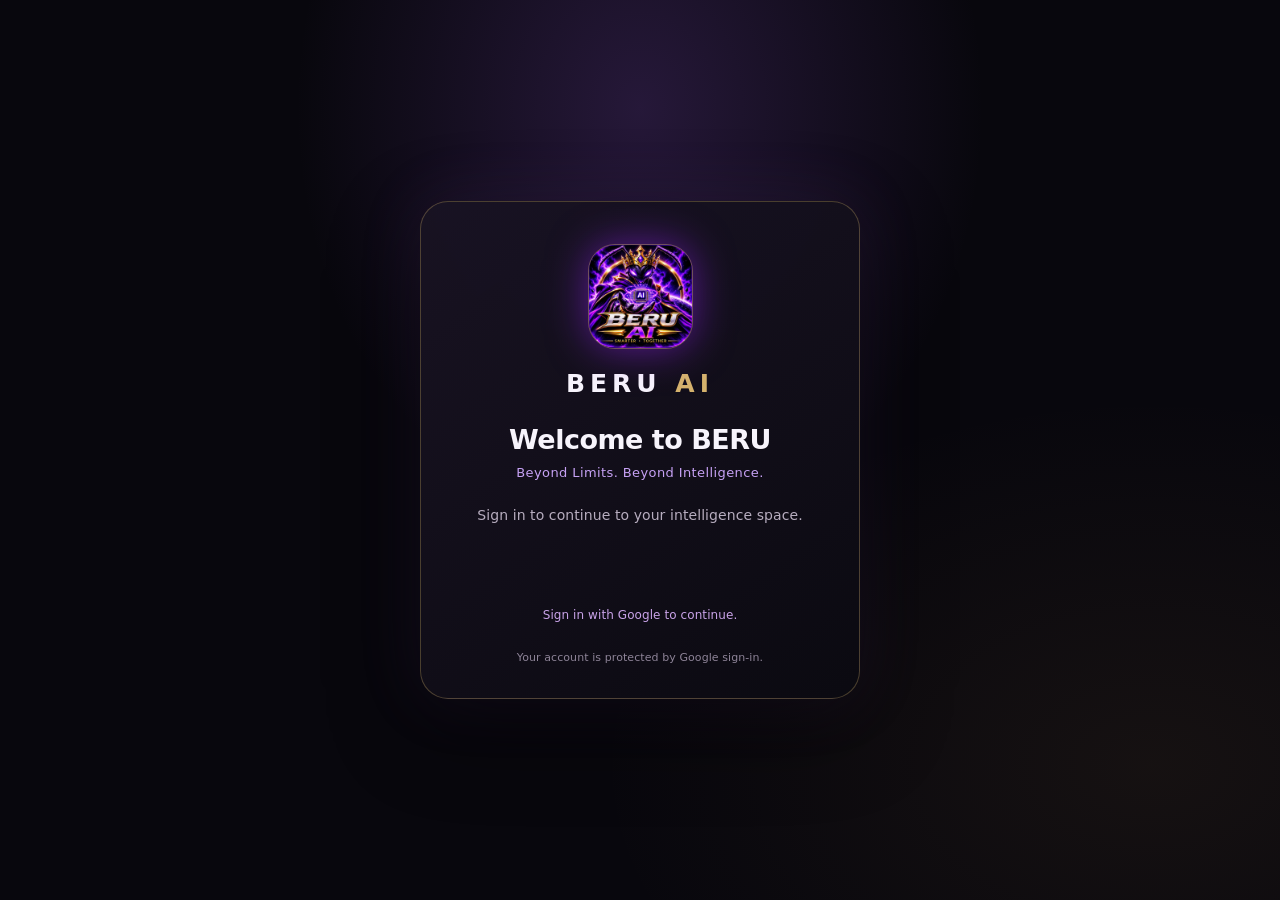
==== commit 20413110: "Refresh BERU AI stylesheet cache version" ====
--- a/index.html
+++ b/index.html
@@ -13,7 +13,7 @@
   <meta name="description" content="BERU AI - Beyond Limits. Beyond Intelligence.">
   <title>BERU AI</title>
   <link rel="icon" type="image/jpeg" href="assets/images/beru-pwa.png">
-  <link rel="stylesheet" href="style.css">
+  <link rel="stylesheet" href="style.css?v=20261126-premium-refresh1">
 </head>
 <body>
   <section id="authScreen" class="auth-screen">
@@ -97,6 +97,7 @@
       <form id="chatForm" class="chat-box">
         <input id="imageInput" type="file" accept="image/*" hidden>
         <button id="attachImageBtn" class="chat-tool-btn" type="button" aria-label="Attach image" title="Attach image">＋</button>
+        <button id="generateImageBtn" class="chat-tool-btn image-generate-btn" type="button" aria-label="Generate image" title="Generate image · 50 BERU Coins">🎨</button>
         <textarea id="userInput" placeholder="Ask BERU anything..." rows="1"></textarea>
         <button id="voiceBtn" class="chat-tool-btn voice-tool-btn" type="button" aria-label="Voice message" title="Voice message">🎙</button>
         <button id="sendBtn" type="submit" aria-label="Send message">➤</button>
@@ -123,6 +124,7 @@
     <button class="dropdown-item" type="button" data-panel="redeem"><span>◇</span><span data-i18n="redeem">Redeem Code</span></button>
     <button class="dropdown-item account-commerce-item" type="button" data-commerce-open="subscriptions" onclick="window.openBeruCommerce(&quot;subscriptions&quot;)"><span>♛</span><span>Subscriptions &amp; Plans</span></button>
     <button class="dropdown-item account-commerce-item" type="button" data-commerce-open="coins" onclick="window.openBeruCommerce(&quot;coins&quot;)"><span>✦</span><span>BERU Coins &amp; Offers</span></button>
+    <button class="dropdown-item" type="button" id="joinTeamBtn"><span>♜</span><span>Join our team · انضم إلى فريقنا</span></button>
     <button class="dropdown-item" type="button" data-panel="about"><span>ⓘ</span><span data-i18n="about">About BERU AI</span></button>
     <button class="dropdown-item" type="button" data-panel="report"><span>⚑</span><span data-i18n="report">Report a problem</span></button>
     <div class="dropdown-divider"></div>
@@ -167,8 +169,15 @@
     </section>
   </div>
 
+  <div id="beruSuccessToast" class="beru-success-toast" role="status" aria-live="polite" hidden>
+    <div class="success-toast-icon">✦</div>
+    <div class="success-toast-title">Success!</div>
+    <div class="success-toast-message">Your reward has been added.</div>
+    <div class="success-toast-sparkles" aria-hidden="true">✧　✦　✧</div>
+  </div>
+
   <div id="pwaInstallBar" class="pwa-install-bar" hidden><span><strong>Install BERU AI</strong><small>Use BERU like an app on your phone.</small></span><button id="pwaInstallBtn" type="button">Install</button><button id="pwaInstallClose" type="button" aria-label="Dismiss">×</button></div>
-  <script src="script.js"></script>
+  <script src="script.js?v=20261121-imagegen1"></script>
   <script src="pwa.js"></script>
   <script src="https://accounts.google.com/gsi/client" async defer onload="window.beruGoogleLibraryLoaded && window.beruGoogleLibraryLoaded()"></script>
 </body>
--- a/style.css
+++ b/style.css
@@ -28,7 +28,7 @@
 .auth-status { margin-top: 17px; color: #c9a3e8; font-size: 12px; min-height: 18px; }
 .auth-status.error { color: #ff8b9a; }
 .auth-note { margin-top: 25px; color: #82728f; font-size: 11px; }
-.app { display: none; min-height: 100vh; background: linear-gradient(rgba(5,2,12,.78), rgba(5,2,12,.88)), url("assets/images/beru-background.png") center / cover fixed; }
+.app { display: none; min-height: 100vh; background: linear-gradient(rgba(5,2,12,.78), rgba(5,2,12,.88)); }
 .app.authenticated { display: flex; }
 .sidebar { width: 260px; min-height: 100vh; background: rgba(8,4,16,.94); border-right: 1px solid #542080; padding: 25px 18px; display: flex; flex-direction: column; }
 .brand { display: flex; align-items: center; gap: 12px; font-size: 25px; font-weight: bold; letter-spacing: 2px; margin-bottom: 45px; }
@@ -155,7 +155,7 @@
 .report-form button { align-self:flex-start; }
 :root[data-theme="light"] { --bg:#f4f0f8; --panel:#fff; --text:#21142d; --muted:#655a70; }
 :root[data-theme="light"] body { background:#f4f0f8; color:#21142d; }
-:root[data-theme="light"] .app { background:linear-gradient(#ffffffd9,#f7f2fbe8),url("assets/images/beru-background.png") center/cover fixed; }
+:root[data-theme="light"] .app { background:linear-gradient(#ffffffd9,#f7f2fbe8); }
 :root[data-theme="light"] .topbar,:root[data-theme="light"] .sidebar { background:rgba(255,255,255,.94); color:#281638; border-color:#dfc8ef; }
 :root[data-theme="light"] .chat-box { background:#fff; border-color:#c7a2df; }
 :root[data-theme="light"] .chat-box textarea { color:#21142d; }
@@ -377,3 +377,218 @@
 .pwa-install-bar small { color:#c3b0d2; font-size:11px; }
 .pwa-install-bar button { border:0; border-radius:10px; padding:9px 13px; background:linear-gradient(110deg,#8b20d6,#c45aff); color:#fff; font-weight:bold; }
 .pwa-install-bar button:last-child { padding:5px 9px; background:transparent; font-size:20px; color:#d6c5e5; }
+
+
+/* Always-accessible return to chat + celebratory success overlay */
+#commerceBack {
+  position:fixed; right:20px; bottom:20px; z-index:2600;
+  min-height:48px; padding:0 18px; border:1px solid #d4ad61;
+  border-radius:14px; background:linear-gradient(120deg,#49321b,#261536);
+  color:#ffe9b5; font-size:12px; font-weight:800;
+  box-shadow:0 12px 34px #0009,0 0 24px #d4ad6122; cursor:pointer;
+}
+#commerceBack:hover { transform:translateY(-2px); border-color:#f4d58b; }
+.commerce-hub { padding-bottom:90px; }
+.beru-success-toast[hidden] { display:none !important; }
+.beru-success-toast {
+  position:fixed; z-index:5000; left:50%; top:50%; width:min(360px,calc(100vw - 36px));
+  padding:26px 24px 20px; transform:translate(-50%,-46%) scale(.88);
+  opacity:0; text-align:center; border:1px solid #d5ad63; border-radius:23px;
+  color:#fff7e7; background:radial-gradient(circle at 50% 0%,#52351d 0,#21142d 54%,#100b18 100%);
+  box-shadow:0 24px 90px #000c,0 0 55px #d4ad6130;
+  pointer-events:none; transition:opacity .24s ease,transform .28s cubic-bezier(.2,.8,.2,1);
+}
+.beru-success-toast.toast-visible { opacity:1; transform:translate(-50%,-50%) scale(1); }
+.beru-success-toast.toast-hiding { opacity:0; transform:translate(-50%,-47%) scale(.94); }
+.success-toast-icon {
+  display:grid; place-items:center; width:66px; height:66px; margin:0 auto 14px;
+  border:1px solid #d8b36b88; border-radius:50%; color:#f6d78d; font-size:32px;
+  background:linear-gradient(145deg,#62431e,#2b1b35); box-shadow:0 0 30px #d4ad6133;
+  animation:beruRewardPop .55s cubic-bezier(.2,.9,.25,1.3) both;
+}
+.success-toast-title { color:#f8dda0; font-size:20px; font-weight:900; margin-bottom:8px; }
+.success-toast-message { color:#e8dce9; font-size:13px; line-height:1.7; }
+.success-toast-sparkles { margin-top:14px; color:#d5ad63; letter-spacing:5px; font-size:15px; }
+@keyframes beruRewardPop { 0%{transform:scale(.45) rotate(-18deg);opacity:0} 100%{transform:scale(1) rotate(0);opacity:1} }
+@media(max-width:700px) {
+  #commerceBack { right:50%; bottom:14px; transform:translateX(50%); min-height:45px; }
+  #commerceBack:hover { transform:translateX(50%) translateY(-2px); }
+  .commerce-hub { padding-bottom:85px; }
+}
+
+.generated-image-bubble { width:fit-content; max-width:min(92%,560px); background:#171020; border-color:#b18a4d; }
+.generated-image-result { display:block; width:min(100%,520px); max-height:680px; object-fit:contain; border-radius:11px; }
+.image-generate-btn { color:#f3d58e; border-color:#9b783e; background:linear-gradient(135deg,#382718,#281638); }
+.image-generate-btn:disabled { opacity:.55; cursor:wait; }
+:root[data-theme="light"] .generated-image-bubble { background:#fff; }
+
+
+/* =========================================================
+   BERU EXPERIENCE REFRESH — premium responsive interface
+   Visual-only layer: preserves existing IDs and app logic.
+   ========================================================= */
+:root {
+  --bg:#08070d;
+  --panel:#11101a;
+  --panel-2:#171321;
+  --purple:#9b5cff;
+  --light-purple:#c9a6ff;
+  --gold:#d8b66f;
+  --text:#f7f4fc;
+  --muted:#aaa3b7;
+  --line:rgba(190,156,239,.16);
+  --glass:rgba(17,14,27,.82);
+}
+html { color-scheme:dark; scroll-behavior:smooth; }
+body {
+  background:
+    radial-gradient(ellipse at 52% -12%,rgba(117,61,180,.19),transparent 42%),
+    radial-gradient(ellipse at 100% 70%,rgba(87,47,133,.10),transparent 35%),
+    #08070d;
+  color:var(--text);
+  font-family:Inter,ui-sans-serif,system-ui,-apple-system,BlinkMacSystemFont,"Segoe UI",sans-serif;
+  letter-spacing:.005em;
+}
+button,textarea,input,select { font:inherit; }
+button { -webkit-tap-highlight-color:transparent; transition:transform .18s ease,border-color .18s ease,background .18s ease,box-shadow .18s ease; }
+button:focus-visible,textarea:focus-visible,input:focus-visible,select:focus-visible {
+  outline:2px solid #c49aff; outline-offset:3px;
+}
+.app { background:transparent; }
+.sidebar {
+  width:278px; padding:26px 17px 20px;
+  background:linear-gradient(180deg,rgba(14,11,22,.97),rgba(9,8,14,.98));
+  border-right:1px solid var(--line);
+  box-shadow:12px 0 50px rgba(0,0,0,.13);
+}
+.brand { gap:13px; margin-bottom:34px; font-size:22px; letter-spacing:2.5px; }
+.brand img { width:44px;height:44px;border:1px solid rgba(216,182,111,.48);border-radius:14px;box-shadow:0 0 24px rgba(153,91,255,.18); }
+.new-chat {
+  min-height:48px; border:1px solid rgba(216,182,111,.5); border-radius:13px;
+  background:linear-gradient(115deg,#332344,#21192d 62%,#2d241b);
+  box-shadow:inset 0 1px rgba(255,255,255,.08),0 8px 24px rgba(0,0,0,.22);
+  font-weight:700; letter-spacing:.02em;
+}
+.new-chat:hover { transform:translateY(-1px);border-color:var(--gold);box-shadow:0 10px 28px rgba(150,92,255,.16); }
+.history-heading { margin:28px 9px 12px;color:#958ba5;font-size:10px;font-weight:800;letter-spacing:1.5px;text-transform:uppercase; }
+.chat-history { gap:6px; }
+.history-row { border:1px solid transparent;border-radius:11px;transition:background .18s,border-color .18s; }
+.history-row:hover,.history-row.active { background:rgba(148,101,205,.12);border-color:rgba(179,135,225,.18); }
+.history-open { padding:11px 10px;color:#d8d1e2;font-size:12px; }
+.history-delete { color:#9e91ad; }
+.sidebar-footer { padding-top:18px;border-top:1px solid var(--line);color:#94859f;font-size:10px;letter-spacing:.6px; }
+.main { background:linear-gradient(180deg,rgba(12,10,18,.16),rgba(8,7,13,.35)); }
+.topbar {
+  min-height:72px;padding:0 clamp(14px,3vw,34px);
+  background:rgba(10,9,16,.78);border-bottom:1px solid var(--line);
+  backdrop-filter:blur(22px);-webkit-backdrop-filter:blur(22px);
+  letter-spacing:1.4px;
+}
+.topbar>span { font-size:13px;font-weight:850;letter-spacing:2.4px; }
+.status { color:#9fe0b6;font-size:9px;letter-spacing:1.2px; }
+.account-menu-trigger { border-color:var(--line);background:rgba(255,255,255,.035); }
+.account-menu-trigger:hover { border-color:rgba(216,182,111,.6);background:rgba(216,182,111,.07); }
+.coin-balance { border:1px solid rgba(216,182,111,.35);background:rgba(216,182,111,.08);border-radius:999px;padding:7px 11px; }
+.coin-balance>span { color:var(--gold); }
+.welcome { position:relative;isolation:isolate;overflow:hidden; }
+.welcome:before {
+  content:"";position:absolute;z-index:-1;width:min(62vw,560px);aspect-ratio:1;border-radius:50%;
+  background:radial-gradient(circle,rgba(132,74,202,.14),rgba(92,52,141,.05) 42%,transparent 70%);
+  filter:blur(12px);pointer-events:none;
+}
+.welcome img {
+  width:clamp(112px,14vw,154px);height:clamp(112px,14vw,154px);
+  border:1px solid rgba(216,182,111,.42);border-radius:34px;
+  box-shadow:0 18px 65px rgba(0,0,0,.35),0 0 55px rgba(145,77,219,.18);
+}
+.welcome h1 { font-size:clamp(23px,3.7vw,38px);font-weight:900;letter-spacing:clamp(1px,.3vw,3px);line-height:1.2; }
+.welcome h1 span { color:#c8a1ff;text-shadow:0 0 32px rgba(165,105,255,.28); }
+.welcome p { max-width:460px;line-height:1.7;color:#aaa1b8; }
+.messages { max-width:920px;padding:24px clamp(14px,3vw,28px); }
+#messages>div {
+  max-width:min(82%,760px)!important;
+  padding:16px 19px!important;
+  margin-bottom:18px!important;
+  border-radius:18px!important;
+  line-height:1.78!important;
+  font-size:14px;
+  box-shadow:0 8px 28px rgba(0,0,0,.14);
+  animation:beruMessageIn .22s ease both;
+}
+#messages>div[style*="margin-left: auto"] {
+  border:1px solid rgba(184,135,245,.34)!important;
+  background:linear-gradient(135deg,rgba(75,42,111,.92),rgba(42,28,62,.96))!important;
+  border-bottom-right-radius:6px!important;
+}
+#messages>div[style*="margin-right: auto"] {
+  border:1px solid rgba(216,182,111,.20)!important;
+  background:linear-gradient(145deg,rgba(25,21,35,.98),rgba(16,14,23,.98))!important;
+  border-bottom-left-radius:6px!important;
+}
+@keyframes beruMessageIn { from{opacity:0;transform:translateY(6px)}to{opacity:1;transform:translateY(0)} }
+.chat-box {
+  position:sticky;bottom:12px;z-index:10;
+  width:calc(100% - 40px);max-width:920px;
+  margin:18px auto 8px;padding:10px 12px 10px 15px;
+  gap:10px;border:1px solid rgba(177,133,225,.34);border-radius:22px;
+  background:rgba(20,16,29,.92);
+  box-shadow:0 16px 50px rgba(0,0,0,.38),0 0 32px rgba(125,73,178,.09);
+  backdrop-filter:blur(20px);-webkit-backdrop-filter:blur(20px);
+}
+.chat-box:focus-within { border-color:rgba(199,159,255,.72);box-shadow:0 16px 50px rgba(0,0,0,.4),0 0 0 3px rgba(157,99,225,.10); }
+.chat-box textarea { min-height:42px;max-height:180px;padding:11px 7px;color:#fbf9ff;font-size:14px;line-height:1.55; }
+.chat-box textarea::placeholder { color:#93889f; }
+.chat-box button { flex:0 0 42px;width:42px;height:42px;border-radius:14px; }
+.chat-box button#sendBtn { background:linear-gradient(135deg,#a66aff,#7840c4);box-shadow:0 5px 18px rgba(139,82,212,.28); }
+.chat-box button#sendBtn:hover { transform:translateY(-2px);box-shadow:0 8px 22px rgba(159,103,238,.36); }
+.chat-box button.chat-tool-btn { border:1px solid rgba(180,146,216,.15);background:rgba(255,255,255,.045);color:#d7c4ed; }
+.chat-box button.chat-tool-btn:hover { border-color:rgba(216,182,111,.55);background:rgba(216,182,111,.09); }
+.disclaimer { padding:7px 14px 16px;color:#81798b;font-size:10px;letter-spacing:.2px; }
+.auth-screen {
+  background:
+    radial-gradient(ellipse at 50% 12%,rgba(115,68,171,.28),transparent 38%),
+    radial-gradient(ellipse at 90% 85%,rgba(184,137,73,.08),transparent 34%),
+    #08070d;
+}
+.auth-card {
+  max-width:440px;padding:42px 30px 34px;
+  border:1px solid rgba(216,182,111,.30);border-radius:28px;
+  background:linear-gradient(145deg,rgba(25,19,35,.97),rgba(11,10,17,.98));
+  box-shadow:0 28px 90px rgba(0,0,0,.48),0 0 65px rgba(137,82,190,.13);
+}
+.auth-logo { border:1px solid rgba(216,182,111,.38);border-radius:27px; }
+.auth-brand { letter-spacing:5px;font-size:25px; }
+.auth-brand span { color:#d6b36d; }
+.auth-card h1 { font-size:27px;letter-spacing:-.5px; }
+.auth-subtitle { color:#c6a1f4;letter-spacing:.4px; }
+.auth-instruction { color:#b7adbf; }
+.auth-note { color:#8e8498; }
+.account-dropdown,.settings-dialog,.commerce-hub {
+  border-color:rgba(216,182,111,.24)!important;
+  box-shadow:0 25px 85px rgba(0,0,0,.55),0 0 45px rgba(137,82,190,.09)!important;
+}
+.disclaimer a { color:#c8a1ff; }
+@media (min-width:1100px) {
+  .messages { padding-top:30px;padding-bottom:26px; }
+  .welcome { padding-top:42px;padding-bottom:42px; }
+}
+@media (max-width:700px) {
+  .sidebar { background:rgba(12,10,18,.985);border-right:1px solid rgba(216,182,111,.2); }
+  .topbar { min-height:62px; }
+  .welcome { padding:26px 18px; }
+  .welcome img { margin-bottom:20px;border-radius:27px; }
+  .welcome h1 { font-size:clamp(21px,6vw,27px); }
+  .welcome p { font-size:13px; }
+  .messages { padding:15px 12px; }
+  #messages>div { max-width:92%!important;padding:13px 15px!important;font-size:13px; }
+  .chat-box {
+    position:sticky;bottom:7px;width:calc(100% - 16px);margin:12px auto 6px;
+    padding:8px;gap:6px;border-radius:18px;
+  }
+  .chat-box button { flex-basis:37px;width:37px;height:39px;border-radius:12px; }
+  .chat-box textarea { min-width:0;font-size:13px;padding:9px 4px; }
+  .disclaimer { padding-bottom:12px;font-size:9px; }
+}
+@media (prefers-reduced-motion:reduce) {
+  *,*::before,*::after { scroll-behavior:auto!important;animation-duration:.01ms!important;transition-duration:.01ms!important; }
+}
